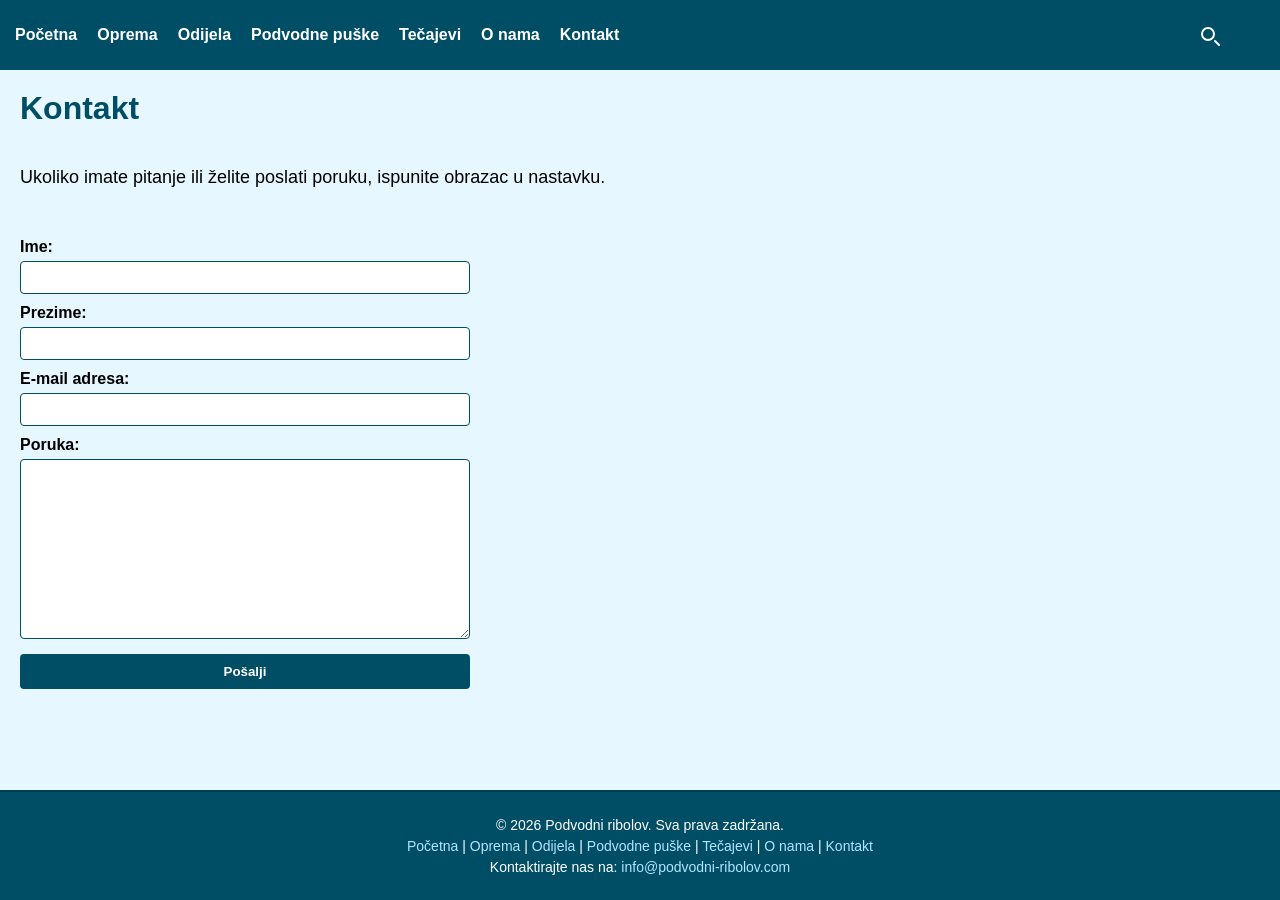
==== pages/kontakt.html @ ea5939bf "Initial commit" ====
<!DOCTYPE html>
<html lang="hr">
<head>
    <meta charset="UTF-8">
    <title>Kontakt</title>
    <link rel="stylesheet" href="../styles/style.css">
</head>
<body>

<nav>
    <div class="nav-links">
        <a href="../index.html">Početna</a>
        <a href="oprema.html">Oprema</a>
        <a href="odijela.html">Odijela</a>
        <a href="puske.html">Podvodne puške</a>
        <a href="tecajevi.html">Tečajevi</a>
        <a href="onama.html">O nama</a>
        <a href="kontakt.html">Kontakt</a>
    </div>
    <div class="search-box">
        <button type="button">
            <svg width="24" height="24" viewBox="0 0 24 24" fill="none" stroke="currentColor" stroke-width="2" stroke-linecap="round" stroke-linejoin="round">
                <circle cx="11" cy="11" r="6"></circle>
                <path d="m18 18 4 4"></path>
            </svg>
        </button>
        <input type="text" placeholder="Pretražite...">
    </div>
</nav>

<h1>Kontakt</h1>

<p>Ukoliko imate pitanje ili želite poslati poruku, ispunite obrazac u nastavku.</p>

<form class="kontakt-forma">
    <label for="ime">Ime:</label>
    <input type="text" id="ime" name="ime" required>

    <label for="prezime">Prezime:</label>
    <input type="text" id="prezime" name="prezime" required>

    <label for="email">E-mail adresa:</label>
    <input type="email" id="email" name="email" required>

    <label for="poruka">Poruka:</label>
    <textarea id="poruka" name="poruka" rows="5" required></textarea>

    <button type="submit">Pošalji</button>
</form>

<footer>
    <p>&copy; 2026 Podvodni ribolov. Sva prava zadržana.</p>
    <p>
        <a href="../index.html">Početna</a> | 
        <a href="oprema.html">Oprema</a> | 
        <a href="odijela.html">Odijela</a> | 
        <a href="puske.html">Podvodne puške</a> | 
        <a href="tecajevi.html">Tečajevi</a> | 
        <a href="onama.html">O nama</a> | 
        <a href="kontakt.html">Kontakt</a>
    </p>
    <p>Kontaktirajte nas na: <a href="mailto:info@podvodni-ribolov.com">info@podvodni-ribolov.com</a></p>
</footer>

</body>
</html>
---- styles/style.css ----
html, body {
    height: 100%;
}

body {
    font-family: Arial, sans-serif;
    background-color: #e6f7ff;
    margin: 0;
    padding: 0;
    display: flex;
    flex-direction: column;
}

body > *:not(footer) {
    flex-shrink: 0;
}

body > footer {
    margin-top: auto;
}

nav {
    background-color: #004d66;
    padding: 15px;
    display: flex;
    justify-content: space-between;
    align-items: center;
}

.nav-links {
    display: flex;
    gap: 20px;
}

nav a {
    color: white;
    text-decoration: none;
    font-weight: bold;
}

nav a:hover {
    text-decoration: underline;
}

.search-box {
    display: flex;
    gap: 8px;
    align-items: center;
}

.search-box input {
    padding: 8px 12px;
    border: none;
    border-radius: 4px;
    font-size: 14px;
    width: 0;
    opacity: 0;
    transition: all 0.3s ease;
}

.search-box:focus-within input {
    width: 200px;
    opacity: 1;
}

.search-box button {
    padding: 8px 12px;
    background-color: transparent;
    color: white;
    border: none;
    border-radius: 4px;
    cursor: pointer;
    font-size: 20px;
    font-weight: bold;
    transition: background-color 0.3s ease;
    display: flex;
    align-items: center;
    justify-content: center;
}

.search-box button svg {
    width: 24px;
    height: 24px;
    stroke: white;
}

.search-box button:hover {
    background-color: rgba(255, 255, 255, 0.2);
}

h1 {
    color: #004d66;
    margin: 20px;
}

p {
    margin: 20px;
    font-size: 18px;
}

.kontakt-forma {
    display: flex;
    flex-direction: column;
    width: 100%;
    max-width: 450px;
    margin: 20px;
}

.kontakt-forma label {
    margin-top: 10px;
    font-weight: bold;
}

.kontakt-forma input,
.kontakt-forma textarea {
    width: 100%;
    box-sizing: border-box;
    padding: 8px;
    border: 1px solid #004d66;
    border-radius: 4px;
    margin-top: 5px;
}

.kontakt-forma textarea {
    min-height: 180px;
    resize: vertical;
}

.kontakt-forma button {
    margin-top: 15px;
    padding: 10px;
    background-color: #004d66;
    color: white;
    border: none;
    border-radius: 4px;
    cursor: pointer;
    font-weight: bold;
}

.kontakt-forma button:hover {
    background-color: #006f8c;
}

footer {
    background-color: #004d66;
    color: white;
    text-align: center;
    padding: 20px;
    margin-top: 40px;
    border-top: 2px solid #003d52;
}

footer p {
    margin: 5px 0;
    font-size: 14px;
}

footer a {
    color: #b3e5fc;
    text-decoration: none;
}

footer a:hover {
    text-decoration: underline;
}
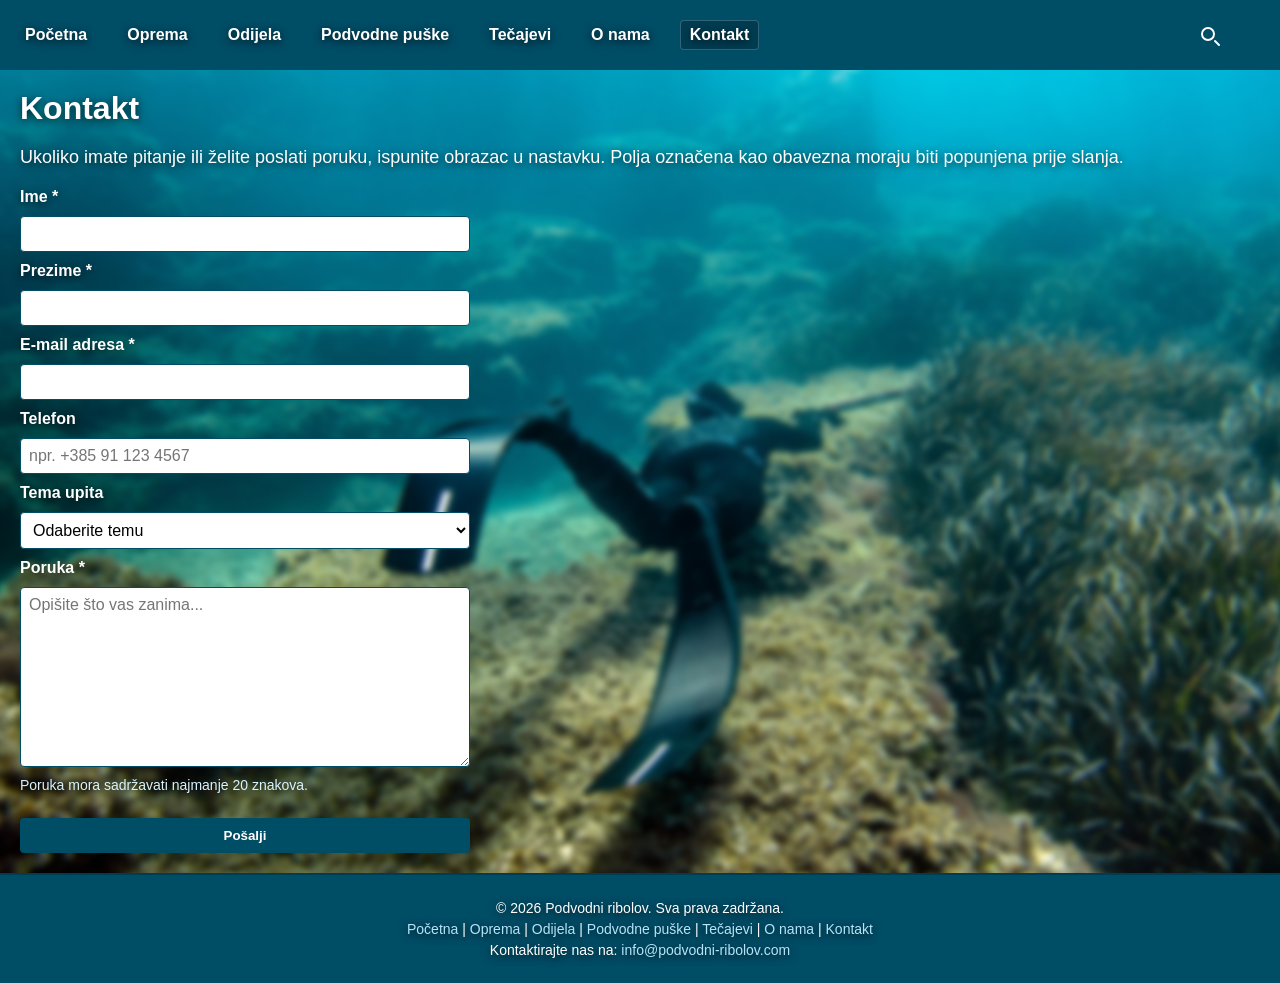
==== commit cd1f957d: "izmjene" ====
--- a/pages/kontakt.html
+++ b/pages/kontakt.html
@@ -2,51 +2,79 @@
 <html lang="hr">
 <head>
     <meta charset="UTF-8">
-    <title>Kontakt</title>
+    <title>Kontakt | Podvodni ribolov</title>
+    <meta name="description" content="Kontaktirajte nas za pitanja o podvodnom ribolovu, opremi, tečajevima i savjetima za sigurno ronjenje.">
+    <meta property="og:title" content="Kontakt | Podvodni ribolov">
+    <meta property="og:description" content="Pošaljite upit vezan uz podvodni ribolov, opremu ili tečajeve i javit ćemo vam se što prije.">
+    <meta property="og:type" content="website">
+    <meta property="og:image" content="../img/pocetna.jpg">
+    <meta property="og:site_name" content="Podvodni ribolov">
     <link rel="stylesheet" href="../styles/style.css">
 </head>
 <body>
 
-<nav>
-    <div class="nav-links">
-        <a href="../index.html">Početna</a>
-        <a href="oprema.html">Oprema</a>
-        <a href="odijela.html">Odijela</a>
-        <a href="puske.html">Podvodne puške</a>
-        <a href="tecajevi.html">Tečajevi</a>
-        <a href="onama.html">O nama</a>
-        <a href="kontakt.html">Kontakt</a>
-    </div>
-    <div class="search-box">
-        <button type="button">
-            <svg width="24" height="24" viewBox="0 0 24 24" fill="none" stroke="currentColor" stroke-width="2" stroke-linecap="round" stroke-linejoin="round">
-                <circle cx="11" cy="11" r="6"></circle>
-                <path d="m18 18 4 4"></path>
-            </svg>
-        </button>
-        <input type="text" placeholder="Pretražite...">
-    </div>
-</nav>
+<a class="skip-link" href="#main-content">Preskoči na glavni sadržaj</a>
+
+<header>
+    <nav>
+        <div class="nav-links">
+            <a href="../index.html">Početna</a>
+            <a href="oprema.html">Oprema</a>
+            <a href="odijela.html">Odijela</a>
+            <a href="puske.html">Podvodne puške</a>
+            <a href="tecajevi.html">Tečajevi</a>
+            <a href="onama.html">O nama</a>
+            <a href="kontakt.html" class="active">Kontakt</a>
+        </div>
+        <div class="search-box">
+            <button type="button">
+                <svg width="24" height="24" viewBox="0 0 24 24" fill="none" stroke="currentColor" stroke-width="2" stroke-linecap="round" stroke-linejoin="round">
+                    <circle cx="11" cy="11" r="6"></circle>
+                    <path d="m18 18 4 4"></path>
+                </svg>
+            </button>
+            <input type="text" placeholder="Pretražite...">
+        </div>
+    </nav>
+</header>
+
+<main id="main-content">
 
 <h1>Kontakt</h1>
 
-<p>Ukoliko imate pitanje ili želite poslati poruku, ispunite obrazac u nastavku.</p>
+<p>Ukoliko imate pitanje ili želite poslati poruku, ispunite obrazac u nastavku. Polja označena kao obavezna moraju biti popunjena prije slanja.</p>
 
-<form class="kontakt-forma">
-    <label for="ime">Ime:</label>
-    <input type="text" id="ime" name="ime" required>
+<form class="kontakt-forma" action="#" method="post">
+    <label for="ime">Ime *</label>
+    <input type="text" id="ime" name="ime" autocomplete="given-name" minlength="2" maxlength="40" required>
 
-    <label for="prezime">Prezime:</label>
-    <input type="text" id="prezime" name="prezime" required>
+    <label for="prezime">Prezime *</label>
+    <input type="text" id="prezime" name="prezime" autocomplete="family-name" minlength="2" maxlength="40" required>
 
-    <label for="email">E-mail adresa:</label>
-    <input type="email" id="email" name="email" required>
+    <label for="email">E-mail adresa *</label>
+    <input type="email" id="email" name="email" autocomplete="email" required>
 
-    <label for="poruka">Poruka:</label>
-    <textarea id="poruka" name="poruka" rows="5" required></textarea>
+    <label for="telefon">Telefon</label>
+    <input type="tel" id="telefon" name="telefon" autocomplete="tel" pattern="[0-9+\s/-]{6,20}" placeholder="npr. +385 91 123 4567">
+
+    <label for="tema">Tema upita</label>
+    <select id="tema" name="tema" required>
+        <option value="" selected disabled>Odaberite temu</option>
+        <option value="oprema">Oprema</option>
+        <option value="tecajevi">Tečajevi</option>
+        <option value="suradnja">Suradnja</option>
+        <option value="ostalo">Ostalo</option>
+    </select>
+
+    <label for="poruka">Poruka *</label>
+    <textarea id="poruka" name="poruka" rows="6" minlength="20" maxlength="500" placeholder="Opišite što vas zanima..." required></textarea>
+
+    <p class="form-hint">Poruka mora sadržavati najmanje 20 znakova.</p>
 
     <button type="submit">Pošalji</button>
 </form>
+
+</main>
 
 <footer>
     <p>&copy; 2026 Podvodni ribolov. Sva prava zadržana.</p>
--- a/styles/style.css
+++ b/styles/style.css
@@ -1,14 +1,76 @@
-html, body {
+/* Design tokens */
+:root {
+    --font-base: Arial, sans-serif;
+    --color-bg: #001f2a;
+    --color-surface: #004d66;
+    --color-surface-dark: #003d52;
+    --color-surface-hover: #006f8c;
+    --color-text: #ffffff;
+    --color-text-soft: #d9f4ff;
+    --color-link: #b3e5fc;
+    --color-input: #ffffff;
+    --color-input-border: #004d66;
+    --shadow-soft: 0 4px 14px rgba(0, 0, 0, 0.15);
+    --shadow-medium: 0 4px 14px rgba(0, 0, 0, 0.18);
+    --shadow-button: 0 4px 14px rgba(0, 0, 0, 0.2);
+    --shadow-text: 0 2px 8px rgba(0, 0, 0, 0.75);
+    --radius-sm: 4px;
+    --radius-md: 8px;
+    --radius-lg: 12px;
+    --space-1: 4px;
+    --space-2: 8px;
+    --space-3: 10px;
+    --space-4: 12px;
+    --space-5: 15px;
+    --space-6: 16px;
+    --space-8: 20px;
+    --space-10: 25px;
+    --space-12: 30px;
+    --space-16: 40px;
+    --transition-fast: 0.3s ease;
+}
+
+/* Base layout */
+html,
+body {
     height: 100%;
 }
 
 body {
-    font-family: Arial, sans-serif;
-    background-color: #e6f7ff;
+    font-family: var(--font-base);
+    background-color: var(--color-bg);
     margin: 0;
     padding: 0;
     display: flex;
     flex-direction: column;
+    position: relative;
+    isolation: isolate;
+}
+
+body::before {
+    content: "";
+    position: fixed;
+    inset: 0;
+    background-image: url("../img/pocetna.jpg");
+    background-size: cover;
+    background-position: center;
+    background-repeat: no-repeat;
+    filter: blur(3px);
+    transform: scale(1.05);
+    z-index: -1;
+    pointer-events: none;
+}
+
+body h1,
+body h2,
+body h3,
+body h4,
+body p,
+body li,
+body label,
+body a {
+    color: var(--color-text);
+    text-shadow: var(--shadow-text);
 }
 
 body > *:not(footer) {
@@ -19,43 +81,112 @@
     margin-top: auto;
 }
 
+/* Navigation */
 nav {
-    background-color: #004d66;
-    padding: 15px;
+    background-color: var(--color-surface);
+    padding: var(--space-5);
     display: flex;
     justify-content: space-between;
     align-items: center;
 }
 
+.navbar {
+    position: relative;
+}
+
+.nav-toggle {
+    display: none;
+}
+
+.nav-toggle-label {
+    display: none;
+    flex-direction: column;
+    justify-content: center;
+    gap: var(--space-1);
+    width: 32px;
+    height: 32px;
+    cursor: pointer;
+}
+
+.nav-toggle-label span {
+    display: block;
+    height: 3px;
+    width: 100%;
+    background: var(--color-text);
+    border-radius: 2px;
+}
+
+.skip-link {
+    position: absolute;
+    left: -999px;
+    top: 12px;
+    z-index: 1000;
+    padding: 10px 14px;
+    background: var(--color-text);
+    color: var(--color-bg);
+    border-radius: var(--radius-sm);
+    text-decoration: none;
+    font-weight: bold;
+}
+
+.skip-link:focus,
+.skip-link:focus-visible {
+    left: 12px;
+    outline: 3px solid var(--color-text-soft);
+    outline-offset: 3px;
+}
+
 .nav-links {
     display: flex;
-    gap: 20px;
+    gap: var(--space-8);
 }
 
 nav a {
-    color: white;
+    color: var(--color-text);
     text-decoration: none;
     font-weight: bold;
+    padding: 6px 10px;
+    border-radius: var(--radius-sm);
 }
 
 nav a:hover {
     text-decoration: underline;
 }
 
+nav a:focus-visible,
+.search-box button:focus-visible,
+.hero-button:focus-visible,
+.kontakt-forma input:focus-visible,
+.kontakt-forma select:focus-visible,
+.kontakt-forma textarea:focus-visible,
+.kontakt-forma button:focus-visible {
+    outline: 3px solid var(--color-text-soft);
+    outline-offset: 3px;
+}
+
+nav a:focus-visible {
+    background-color: rgba(255, 255, 255, 0.12);
+}
+
+nav a.active {
+    background-color: var(--color-surface-dark);
+    box-shadow: 0 0 0 1px rgba(255, 255, 255, 0.2) inset;
+}
+
 .search-box {
     display: flex;
-    gap: 8px;
+    gap: var(--space-2);
     align-items: center;
 }
 
 .search-box input {
     padding: 8px 12px;
     border: none;
-    border-radius: 4px;
+    border-radius: var(--radius-sm);
     font-size: 14px;
     width: 0;
     opacity: 0;
-    transition: all 0.3s ease;
+    transition: all var(--transition-fast);
 }
 
 .search-box:focus-within input {
@@ -66,13 +197,13 @@
 .search-box button {
     padding: 8px 12px;
     background-color: transparent;
-    color: white;
+    color: var(--color-text);
     border: none;
-    border-radius: 4px;
+    border-radius: var(--radius-sm);
     cursor: pointer;
     font-size: 20px;
     font-weight: bold;
-    transition: background-color 0.3s ease;
+    transition: background-color var(--transition-fast);
     display: flex;
     align-items: center;
     justify-content: center;
@@ -81,44 +212,180 @@
 .search-box button svg {
     width: 24px;
     height: 24px;
-    stroke: white;
+    stroke: var(--color-text);
 }
 
 .search-box button:hover {
     background-color: rgba(255, 255, 255, 0.2);
 }
 
+.search-box input:focus-visible {
+    outline: 3px solid var(--color-text-soft);
+    outline-offset: 2px;
+}
+
+/* Typography and content */
 h1 {
-    color: #004d66;
-    margin: 20px;
+    color: var(--color-surface);
+    margin: var(--space-8);
+}
+
+.hero {
+    display: flex;
+    align-items: center;
+    justify-content: center;
+    gap: var(--space-16);
+    padding: var(--space-12) var(--space-8);
+}
+
+.hero-text {
+    flex: 1;
+    max-width: 500px;
+}
+
+.hero-text h1 {
+    color: var(--color-text);
+    font-size: 48px;
+    margin: 0 0 var(--space-5) 0;
+}
+
+.hero-text p {
+    font-size: 20px;
+    line-height: 1.6;
+    margin: 0 0 var(--space-10) 0;
+}
+
+.hero-button {
+    display: inline-block;
+    padding: 14px 28px;
+    background-color: var(--color-surface);
+    color: var(--color-text);
+    text-decoration: none;
+    border-radius: var(--radius-md);
+    font-weight: bold;
+    box-shadow: var(--shadow-button);
+}
+
+.hero-button:hover {
+    background-color: var(--color-surface-hover);
+}
+
+.hero-features {
+    flex: 1;
+    display: grid;
+    grid-template-columns: repeat(1, minmax(0, 1fr));
+    gap: var(--space-4);
+    max-width: 360px;
+}
+
+.feature-card {
+    background: rgba(0, 77, 102, 0.55);
+    border: 1px solid rgba(255, 255, 255, 0.18);
+    border-radius: var(--radius-lg);
+    padding: var(--space-8);
+    box-shadow: var(--shadow-medium);
+}
+
+.feature-icon {
+    font-size: 34px;
+    margin-bottom: var(--space-3);
+}
+
+.feature-card h3 {
+    margin: 0 0 var(--space-2) 0;
+    font-size: 20px;
+}
+
+.feature-card p {
+    margin: 0;
+    font-size: 15px;
+    line-height: 1.4;
+}
+
+h2,
+h3,
+h4 {
+    margin: var(--space-8);
 }
 
 p {
-    margin: 20px;
+    margin: var(--space-8);
     font-size: 18px;
 }
 
+/* Media blocks */
+.pocetna-slika {
+    display: block;
+    width: calc(100% - 40px);
+    max-width: 900px;
+    height: auto;
+    margin: var(--space-8);
+    border-radius: var(--radius-md);
+    box-shadow: var(--shadow-soft);
+}
+
+.maska-slika {
+    display: block;
+    width: 100%;
+    max-width: 320px;
+    height: auto;
+    margin: 10px var(--space-8) var(--space-8);
+    border-radius: var(--radius-md);
+    box-shadow: var(--shadow-soft);
+}
+
+.slika-puske {
+    display: block;
+    width: 100%;
+    max-width: 280px;
+    height: 210px;
+    object-fit: cover;
+    margin: 10px var(--space-8) var(--space-8);
+    border-radius: var(--radius-md);
+    box-shadow: var(--shadow-soft);
+}
+
+.disalica-slika {
+    display: block;
+    width: 100%;
+    max-width: 320px;
+    height: auto;
+    margin: 10px var(--space-8) var(--space-8);
+    border-radius: var(--radius-md);
+    background-color: var(--color-bg);
+    box-shadow: var(--shadow-soft);
+}
+
+/* Forms */
 .kontakt-forma {
     display: flex;
     flex-direction: column;
     width: 100%;
     max-width: 450px;
-    margin: 20px;
+    margin: var(--space-8);
+    gap: var(--space-3);
 }
 
 .kontakt-forma label {
-    margin-top: 10px;
     font-weight: bold;
 }
 
 .kontakt-forma input,
+.kontakt-forma select,
 .kontakt-forma textarea {
     width: 100%;
     box-sizing: border-box;
-    padding: 8px;
-    border: 1px solid #004d66;
-    border-radius: 4px;
-    margin-top: 5px;
+    padding: var(--space-2);
+    border: 1px solid var(--color-input-border);
+    border-radius: var(--radius-sm);
+    font: inherit;
+    background-color: var(--color-input);
+}
+
+.kontakt-forma input:focus,
+.kontakt-forma select:focus,
+.kontakt-forma textarea:focus {
+    border-color: var(--color-surface-hover);
 }
 
 .kontakt-forma textarea {
@@ -126,28 +393,35 @@
     resize: vertical;
 }
 
+.kontakt-forma .form-hint {
+    margin: 0;
+    font-size: 14px;
+    color: var(--color-text-soft);
+}
+
 .kontakt-forma button {
-    margin-top: 15px;
+    margin-top: var(--space-5);
     padding: 10px;
-    background-color: #004d66;
-    color: white;
+    background-color: var(--color-surface);
+    color: var(--color-text);
     border: none;
-    border-radius: 4px;
+    border-radius: var(--radius-sm);
     cursor: pointer;
     font-weight: bold;
 }
 
 .kontakt-forma button:hover {
-    background-color: #006f8c;
-}
-
+    background-color: var(--color-surface-hover);
+}
+
+/* Footer */
 footer {
-    background-color: #004d66;
-    color: white;
+    background-color: var(--color-surface);
+    color: var(--color-text);
     text-align: center;
-    padding: 20px;
-    margin-top: 40px;
-    border-top: 2px solid #003d52;
+    padding: var(--space-8);
+    margin-top: var(--space-16);
+    border-top: 2px solid var(--color-surface-dark);
 }
 
 footer p {
@@ -156,10 +430,69 @@
 }
 
 footer a {
-    color: #b3e5fc;
+    color: var(--color-link);
     text-decoration: none;
 }
 
 footer a:hover {
     text-decoration: underline;
 }
+
+/* Responsive */
+@media (max-width: 768px) {
+    nav {
+        flex-direction: column;
+        align-items: stretch;
+        gap: var(--space-4);
+    }
+
+    .nav-toggle-label {
+        display: flex;
+        align-self: flex-start;
+    }
+
+    .nav-links {
+        display: none;
+        flex-direction: column;
+        gap: 10px;
+        padding-top: 10px;
+    }
+
+    .nav-toggle:checked ~ .nav-links {
+        display: flex;
+    }
+
+    .search-box {
+        justify-content: center;
+    }
+
+    .search-box:focus-within input {
+        width: 100%;
+        max-width: 240px;
+    }
+
+    .hero {
+        flex-direction: column;
+        text-align: center;
+    }
+
+    .hero-text,
+    .hero-features {
+        max-width: 100%;
+        width: 100%;
+    }
+
+    .hero-text h1 {
+        font-size: 36px;
+    }
+
+    .hero-text p {
+        font-size: 18px;
+    }
+
+    .slika-puske {
+        max-width: 220px;
+        height: 165px;
+        margin: 10px auto var(--space-8);
+    }
+}
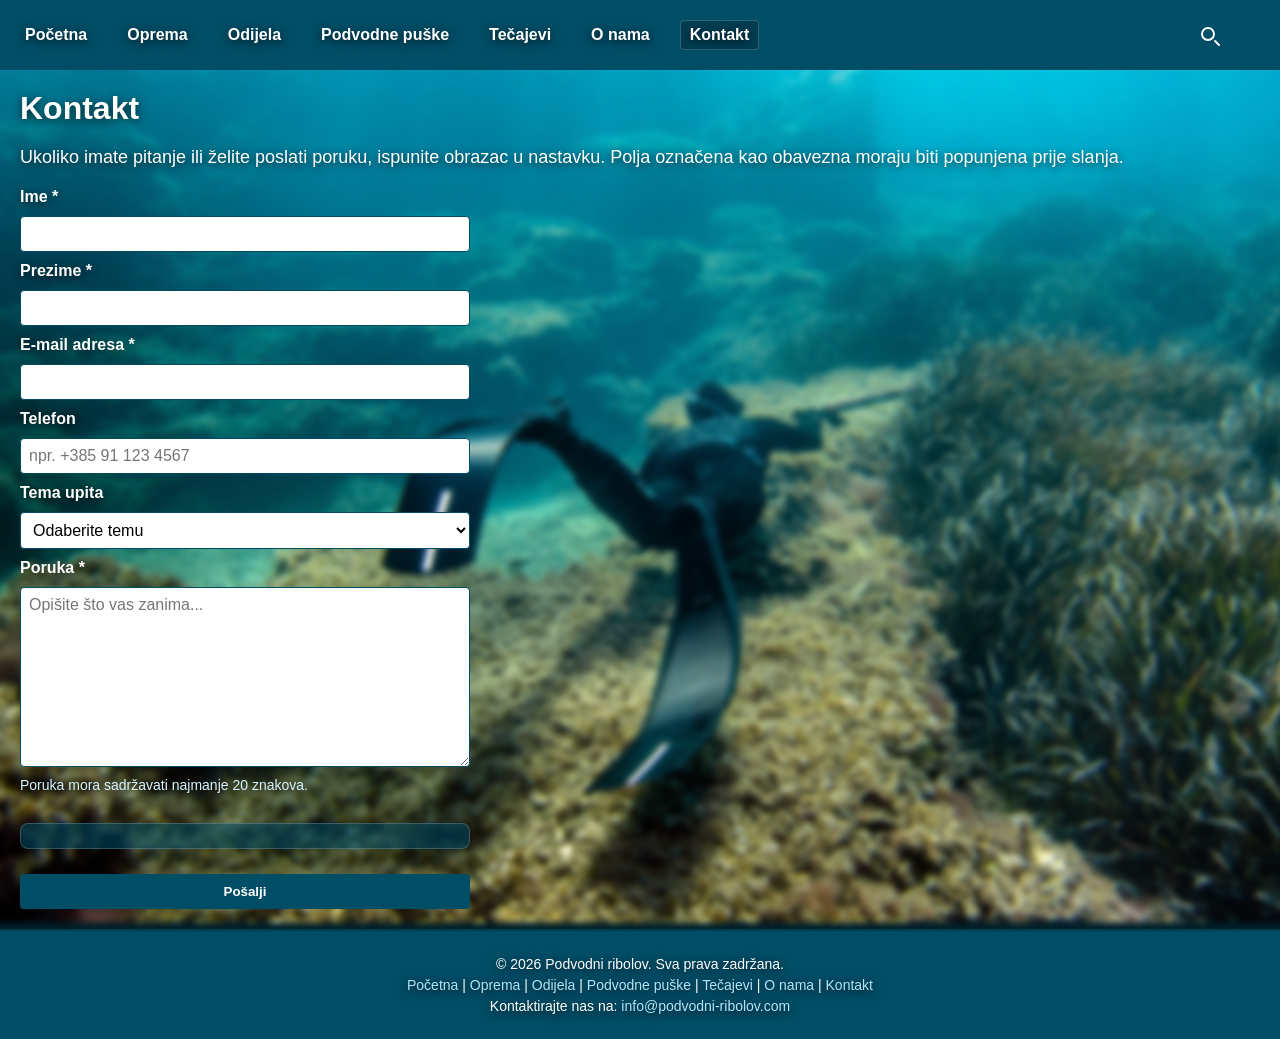
==== commit 08c8fcc9: "js" ====
--- a/pages/kontakt.html
+++ b/pages/kontakt.html
@@ -10,6 +10,7 @@
     <meta property="og:image" content="../img/pocetna.jpg">
     <meta property="og:site_name" content="Podvodni ribolov">
     <link rel="stylesheet" href="../styles/style.css">
+    <script type="module" src="../scripts/main.js"></script>
 </head>
 <body>
 
@@ -71,6 +72,8 @@
 
     <p class="form-hint">Poruka mora sadržavati najmanje 20 znakova.</p>
 
+    <p class="form-status" aria-live="polite" aria-atomic="true"></p>
+
     <button type="submit">Pošalji</button>
 </form>
 
--- a/styles/style.css
+++ b/styles/style.css
@@ -279,6 +279,9 @@
 }
 
 .feature-card {
+    width: 100%;
+    text-align: left;
+    font: inherit;
     background: rgba(0, 77, 102, 0.55);
     border: 1px solid rgba(255, 255, 255, 0.18);
     border-radius: var(--radius-lg);
@@ -286,6 +289,33 @@
     box-shadow: var(--shadow-medium);
 }
 
+.feature-card--button {
+    cursor: pointer;
+}
+
+.feature-card--button.is-selected {
+    background: rgba(0, 111, 140, 0.78);
+    border-color: rgba(255, 255, 255, 0.36);
+}
+
+.topic-details {
+    margin-top: var(--space-4);
+    padding: var(--space-8);
+    border-radius: var(--radius-lg);
+    background: rgba(0, 77, 102, 0.42);
+    border: 1px solid rgba(255, 255, 255, 0.16);
+}
+
+.topic-details h3 {
+    margin: 0 0 var(--space-2) 0;
+}
+
+.topic-details p {
+    margin: 0;
+    font-size: 15px;
+    line-height: 1.5;
+}
+
 .feature-icon {
     font-size: 34px;
     margin-bottom: var(--space-3);
@@ -300,6 +330,54 @@
     margin: 0;
     font-size: 15px;
     line-height: 1.4;
+}
+
+.ui-state {
+    padding: var(--space-8);
+    border-radius: var(--radius-lg);
+    background: rgba(0, 77, 102, 0.55);
+    border: 1px solid rgba(255, 255, 255, 0.18);
+    box-shadow: var(--shadow-medium);
+}
+
+.ui-state h3 {
+    margin: 0 0 var(--space-2) 0;
+    font-size: 20px;
+}
+
+.ui-state p {
+    margin: 0;
+    font-size: 15px;
+    line-height: 1.5;
+}
+
+.ui-state--loading {
+    background: rgba(0, 77, 102, 0.42);
+}
+
+.ui-state--error {
+    background: rgba(140, 44, 44, 0.82);
+}
+
+.ui-state--empty {
+    background: rgba(0, 77, 102, 0.42);
+}
+
+.no-results,
+.form-status {
+    margin: var(--space-8) 0 0;
+    padding: 12px 14px;
+    border-radius: var(--radius-md);
+    background: rgba(0, 77, 102, 0.55);
+    border: 1px solid rgba(255, 255, 255, 0.18);
+}
+
+.form-status--success {
+    background: rgba(25, 110, 82, 0.72);
+}
+
+.form-status--error {
+    background: rgba(140, 44, 44, 0.82);
 }
 
 h2,
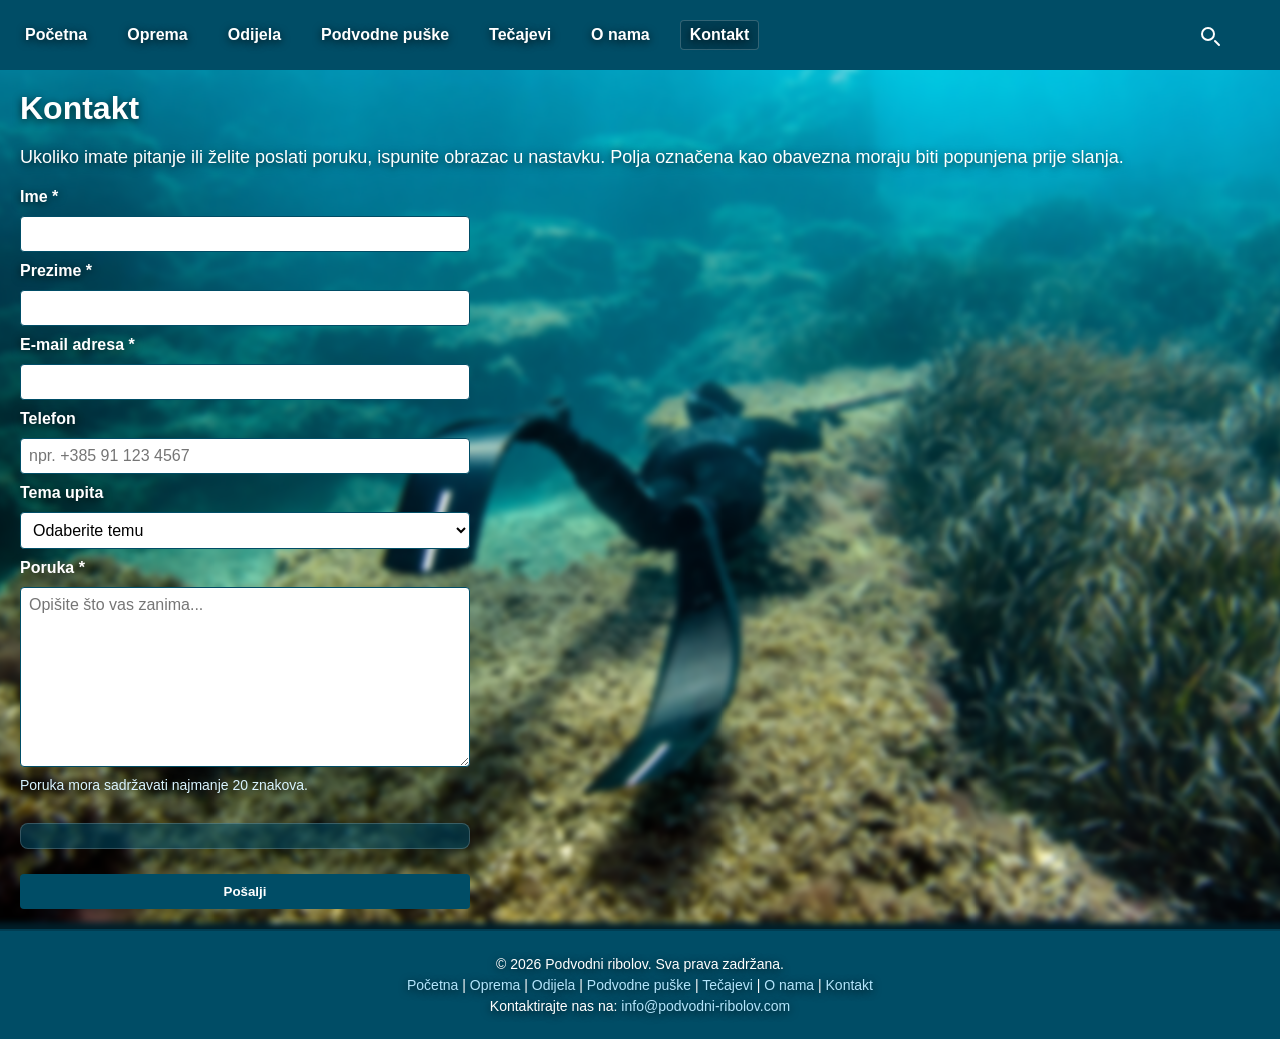
==== commit 8af4829c: "mobile" ====
--- a/pages/kontakt.html
+++ b/pages/kontakt.html
@@ -2,6 +2,7 @@
 <html lang="hr">
 <head>
     <meta charset="UTF-8">
+    <meta name="viewport" content="width=device-width, initial-scale=1.0">
     <title>Kontakt | Podvodni ribolov</title>
     <meta name="description" content="Kontaktirajte nas za pitanja o podvodnom ribolovu, opremi, tečajevima i savjetima za sigurno ronjenje.">
     <meta property="og:title" content="Kontakt | Podvodni ribolov">
--- a/styles/style.css
+++ b/styles/style.css
@@ -518,10 +518,15 @@
 
 /* Responsive */
 @media (max-width: 768px) {
+    html {
+        font-size: 18px;
+    }
+
     nav {
         flex-direction: column;
         align-items: stretch;
-        gap: var(--space-4);
+        gap: var(--space-3);
+        padding: var(--space-4);
     }
 
     .nav-toggle-label {
@@ -532,8 +537,8 @@
     .nav-links {
         display: none;
         flex-direction: column;
-        gap: 10px;
-        padding-top: 10px;
+        gap: var(--space-2);
+        padding-top: var(--space-2);
     }
 
     .nav-toggle:checked ~ .nav-links {
@@ -541,17 +546,30 @@
     }
 
     .search-box {
-        justify-content: center;
+        width: 100%;
+        justify-content: space-between;
+        flex-wrap: wrap;
     }
 
     .search-box:focus-within input {
         width: 100%;
-        max-width: 240px;
+        max-width: none;
+    }
+
+    .search-box button {
+        flex: 0 0 auto;
+    }
+
+    .search-box input {
+        flex: 1 1 100%;
+        min-width: 0;
     }
 
     .hero {
         flex-direction: column;
         text-align: center;
+        gap: var(--space-8);
+        padding: var(--space-8) var(--space-4);
     }
 
     .hero-text,
@@ -561,16 +579,81 @@
     }
 
     .hero-text h1 {
-        font-size: 36px;
+        font-size: 32px;
+        line-height: 1.1;
     }
 
     .hero-text p {
-        font-size: 18px;
+        font-size: 1rem;
+        margin-bottom: var(--space-8);
+    }
+
+    .hero-button {
+        width: 100%;
+        box-sizing: border-box;
+        text-align: center;
+    }
+
+    .hero-features {
+        display: flex;
+        flex-direction: column;
+        gap: var(--space-4);
+    }
+
+    #featured-topics,
+    .topic-details {
+        width: 100%;
+    }
+
+    .feature-card {
+        padding: var(--space-4);
+    }
+
+    .feature-icon {
+        font-size: 28px;
+        margin-bottom: var(--space-2);
+    }
+
+    .feature-card h3,
+    .ui-state h3,
+    .topic-details h3 {
+        font-size: 1.05rem;
+    }
+
+    .feature-card p,
+    .ui-state p,
+    .topic-details p {
+        font-size: 0.95rem;
+    }
+
+    .search-summary,
+    .ui-state,
+    .topic-details,
+    .no-results,
+    .form-status {
+        padding: var(--space-4);
+    }
+
+    .kontakt-forma {
+        max-width: 100%;
+        margin: var(--space-4);
+    }
+
+    .kontakt-forma button {
+        width: 100%;
+    }
+
+    .pocetna-slika,
+    .maska-slika,
+    .disalica-slika {
+        width: calc(100% - 16px);
+        margin-left: var(--space-4);
+        margin-right: var(--space-4);
     }
 
     .slika-puske {
-        max-width: 220px;
-        height: 165px;
-        margin: 10px auto var(--space-8);
-    }
-}
+        max-width: 100%;
+        height: auto;
+        margin: 10px var(--space-4) var(--space-8);
+    }
+}
